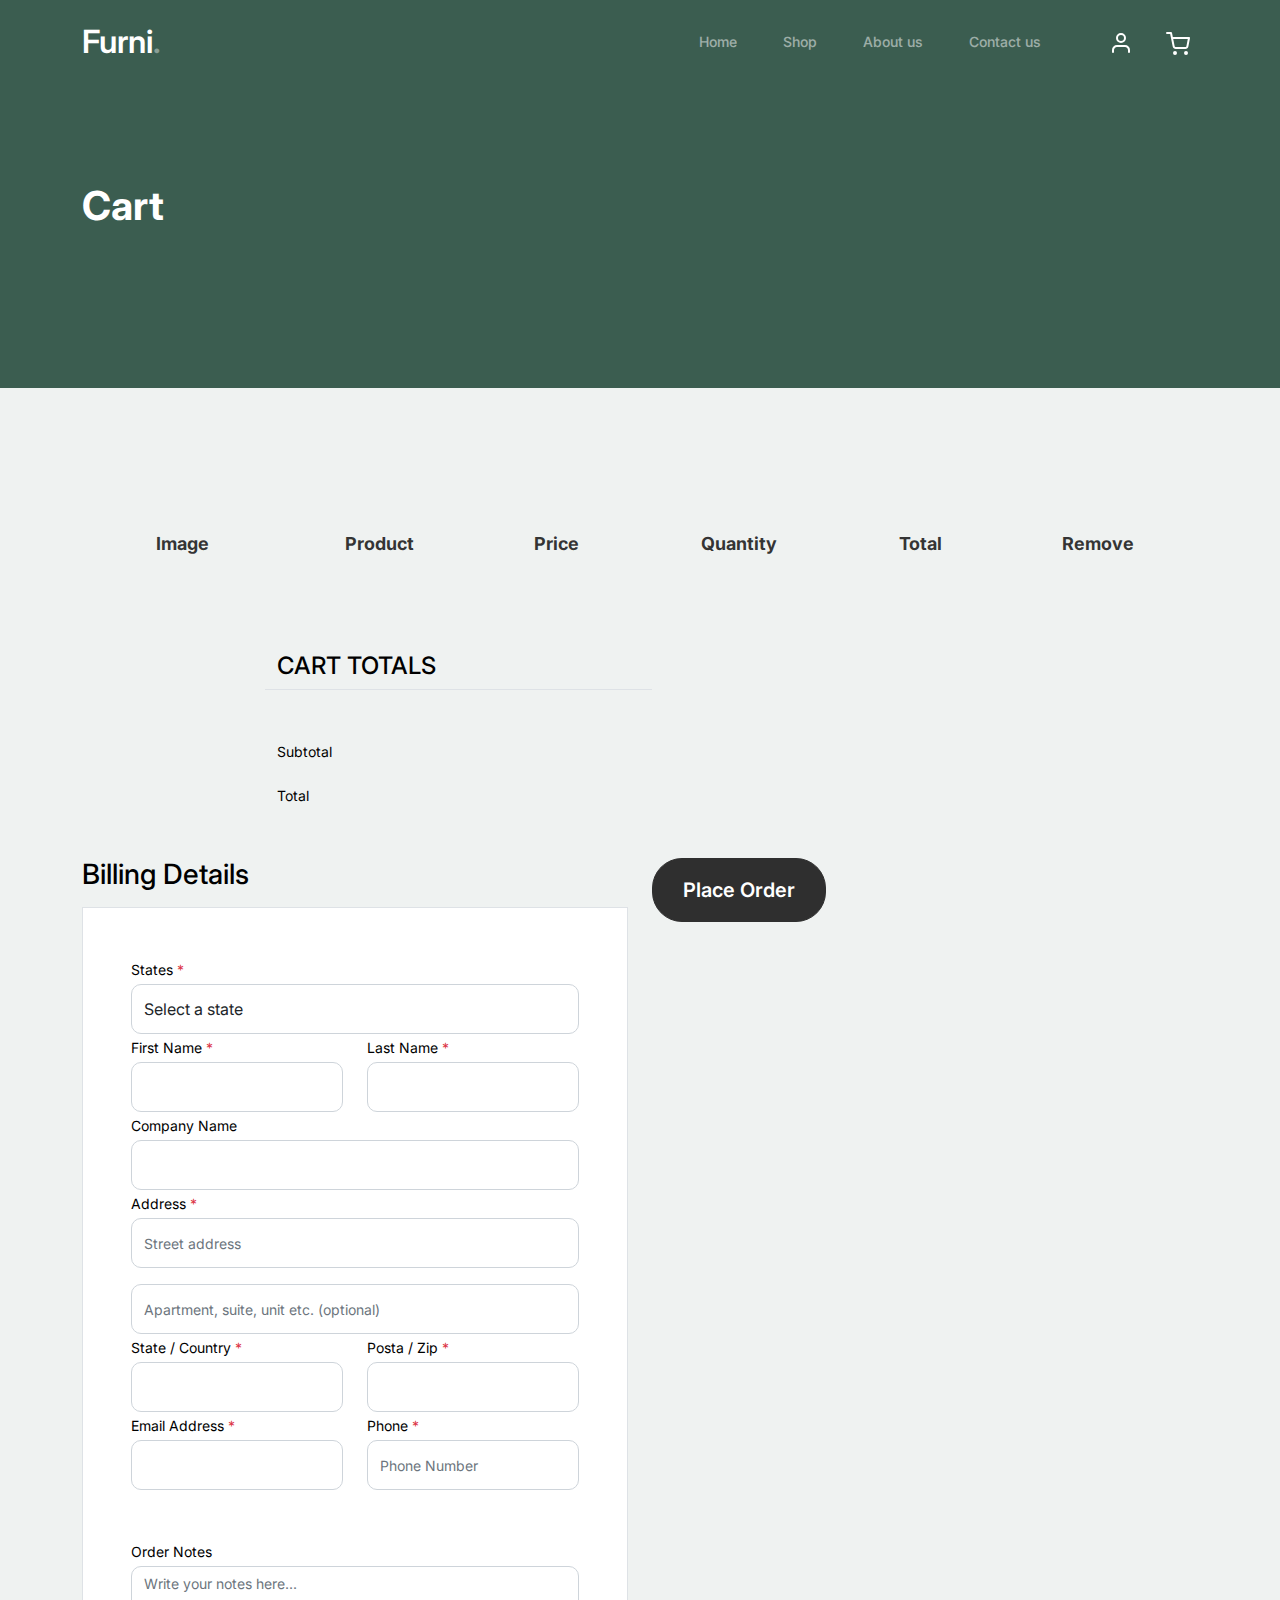
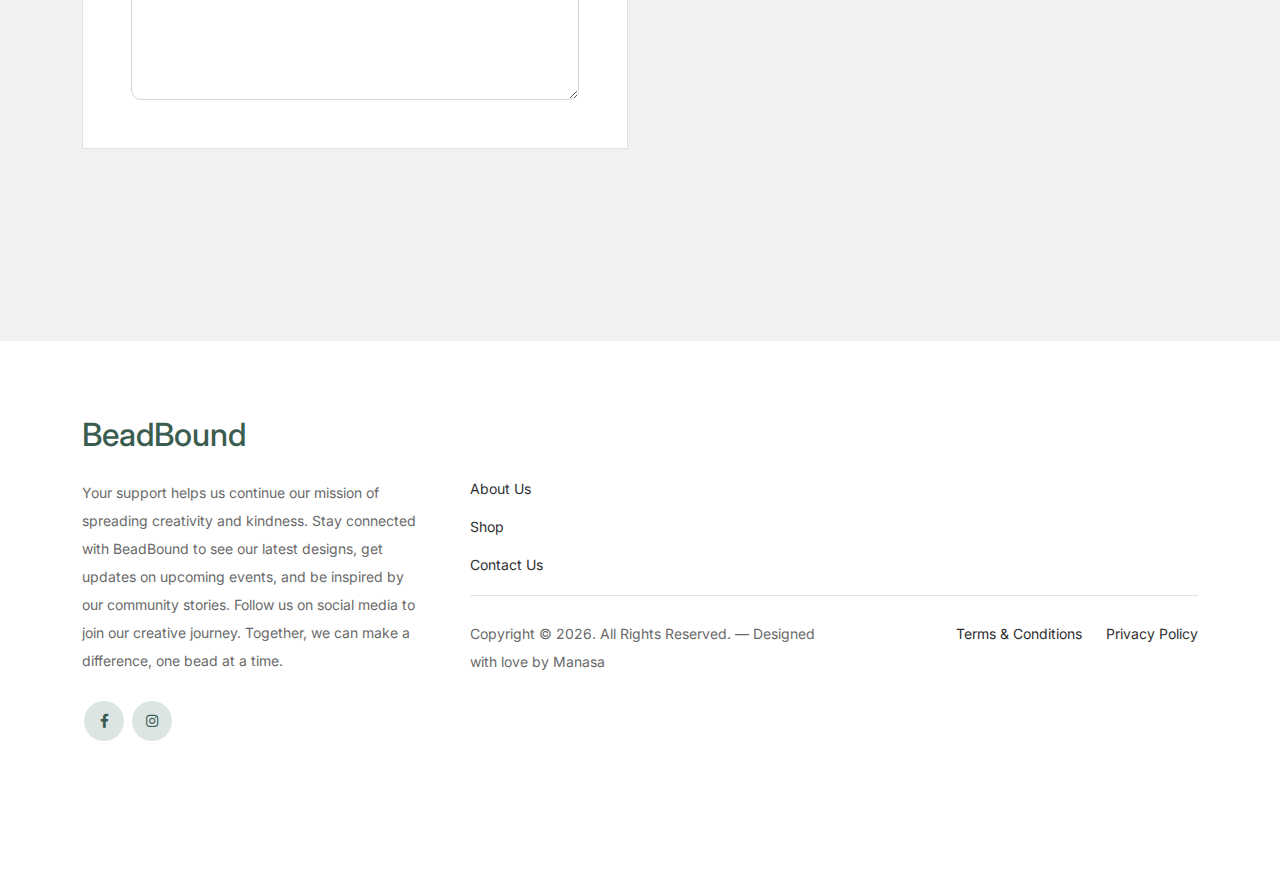
==== cart.html @ 00acb398 "Add files via upload" ====
<!-- /*
* Bootstrap 5
* Template Name: Furni
* Template Author: Untree.co
* Template URI: https://untree.co/
* License: https://creativecommons.org/licenses/by/3.0/
*/ -->
<!doctype html>
<html lang="en">

<head>
	<meta charset="utf-8">
	<meta name="viewport" content="width=device-width, initial-scale=1, shrink-to-fit=no">
	<meta name="author" content="Untree.co">
	<link rel="shortcut icon" href="favicon.png">

	<meta name="description" content="" />
	<meta name="keywords" content="bootstrap, bootstrap4" />

	<!-- Bootstrap CSS -->
	<link href="css/bootstrap.min.css" rel="stylesheet">
	<link href="https://cdnjs.cloudflare.com/ajax/libs/font-awesome/6.0.0-beta3/css/all.min.css" rel="stylesheet">
	<link href="css/tiny-slider.css" rel="stylesheet">
	<link href="css/style.css" rel="stylesheet">
	<script src="https://ajax.googleapis.com/ajax/libs/jquery/3.7.1/jquery.min.js"></script>
	<title>Furni Free Bootstrap 5 Template for Furniture and Interior Design Websites by Untree.co </title>
</head>

<body>

	<!-- Start Header/Navigation -->
	<nav class="custom-navbar navbar navbar navbar-expand-md navbar-dark bg-dark" arial-label="Furni navigation bar">

		<div class="container">
			<a class="navbar-brand" href="index.html">Furni<span>.</span></a>

			<button class="navbar-toggler" type="button" data-bs-toggle="collapse" data-bs-target="#navbarsFurni"
				aria-controls="navbarsFurni" aria-expanded="false" aria-label="Toggle navigation">
				<span class="navbar-toggler-icon"></span>
			</button>

			<div class="collapse navbar-collapse" id="navbarsFurni">
				<ul class="custom-navbar-nav navbar-nav ms-auto mb-2 mb-md-0">
					<li class="nav-item ">
						<a class="nav-link" href="index.html">Home</a>
					</li>
					<li><a class="nav-link" href="shop.html">Shop</a></li>
					<li><a class="nav-link" href="about.html">About us</a></li>
					<!--<li><a class="nav-link" href="services.html">Services</a></li>
						<li><a class="nav-link" href="blog.html">Blog</a></li>-->
					<li><a class="nav-link" href="contact.html">Contact us</a></li>
				</ul>

				<ul class="custom-navbar-cta navbar-nav mb-2 mb-md-0 ms-5">
					<li><a class="nav-link" href="#"><img src="images/user.svg"></a></li>
					<li><a class="nav-link" href="cart.html"><img src="images/cart.svg"></a></li>
				</ul>
			</div>
		</div>

	</nav>
	<!-- End Header/Navigation -->

	<!-- Start Hero Section -->
	<div class="hero">
		<div class="container">
			<div class="row justify-content-between">
				<div class="col-lg-5">
					<div class="intro-excerpt">
						<h1>Cart</h1>
					</div>
				</div>
				<div class="col-lg-7">

				</div>
			</div>
		</div>
	</div>
	<!-- End Hero Section -->

	<div class="untree_co-section before-footer-section">
		<div class="container">
			<div class="row mb-5">
				<form class="col-md-12" method="post">
					<div class="site-blocks-table">
						<table class="table">
							<thead>
								<tr>
									<th class="product-thumbnail">Image</th>
									<th class="product-name">Product</th>
									<th class="product-price">Price</th>
									<th class="product-quantity">Quantity</th>
									<th class="product-total">Total</th>
									<th class="product-remove">Remove</th>
								</tr>
							</thead>
							<tbody id="cartTable">

							</tbody>
						</table>
					</div>
				</form>
			</div>

			<!-- <div class="row">
                <div class="col-md-6">
                  <div class="row mb-5">
                    <div class="col-md-6 mb-3 mb-md-0">
                      <button class="btn btn-black btn-sm btn-block">Update Cart</button>
                    </div>-->

		</div>
		<!-- <div class="row">
                    <div class="col-md-12">
                      <label class="text-black h4" for="coupon">Coupon</label>
                      <p>Enter your coupon code if you have one.</p>
                    </div>
                    <div class="col-md-8 mb-3 mb-md-0">
                      <input type="text" class="form-control py-3" id="coupon" placeholder="Coupon Code">
                    </div>
                    <div class="col-md-4">
                      <button class="btn btn-black">Apply Coupon</button>
                    </div>
                  </div>
                </div>-->
		<div class="col-md-6 pl-5">
			<div class="row justify-content-end">
				<div class="col-md-7">
					<div class="row">
						<div class="col-md-12 text-right border-bottom mb-5">
							<h3 class="text-black h4 text-uppercase">Cart Totals</h3>
						</div>
					</div>
					<div class="row mb-3">
						<div class="col-md-6">
							<span class="text-black">Subtotal</span>
						</div>
						<div class="col-md-6 text-right">
							<strong class="text-black" id="subTotal"></strong>
						</div>
					</div>
					<div class="row mb-5">
						<div class="col-md-6">
							<span class="text-black">Total</span>
						</div>
						<div class="col-md-6 text-right">
							<strong class="text-black" id="total"></strong>
						</div>
					</div>
				</div>
			</div>
		</div>
		<div class="">
			<div class="container">
				<div class="row">
					<div class="col-md-6 mb-5 mb-md-0">
						<h2 class="h3 mb-3 text-black">Billing Details</h2>
						<div class="p-3 p-lg-5 border bg-white">
							<form  id = "addressForm">
								<div class="form-group">
								<label for="c_country" class="text-black">States <span class="text-danger">*</span></label>
								<select id="c_diff_country" class="form-control">
									<option value="1">Select a state</option>    
									<option value="2">Alabama</option>    
									<option value="3">Alaska</option>    
									<option value="4">Arizona</option>    
									<option value="5">Arkansas</option>    
									<option value="6">California</option>    
									<option value="7">Colorado</option>    
									<option value="8">Connecticut</option>    
									<option value="9">Delaware</option>
									<option value="10">Florida</option>    
									<option value="11">Georgia</option>    
									<option value="12">Hawaii</option>   
									<option value="13">Idaho</option>    
									<option value="14">Illinois</option>    
									<option value="15">Indiana</option>    
									<option value="16">Iowa</option>    
									<option value="17">Kansas</option>    
									<option value="18">Kentucky</option>    
									<option value="19">Louisiana</option>
									<option value="20">Maine</option>    
									<option value="21">Maryland</option>    
									<option value="22">Massachusetts</option>   
									<option value="23">Michigan</option>    
									<option value="24">Minnesota</option>    
									<option value="25">Mississippi</option>    
									<option value="26">Missouri</option>    
									<option value="27">Montana</option>    
									<option value="28">Nebraska</option>    
									<option value="29">Nevada</option>
									<option value="30">New Hampshire</option>    
									<option value="31">New Jersey</option>    
									<option value="32">New Mexico</option>   
									<option value="33">New York</option>    
									<option value="34">North Carolina</option>    
									<option value="35">North Dakota</option>    
									<option value="36">Ohio</option>    
									<option value="37">Oklahoma</option>    
									<option value="38">Oregon</option>    
									<option value="39">Pennsylvania</option>
									<option value="40">Rhode Island</option>    
									<option value="41">South Carolina</option>    
									<option value="42">South Dakota</option>   
									<option value="43">Tennessee</option>    
									<option value="44">Texas</option>    
									<option value="45">Utah</option>    
									<option value="46">Vermont</option>    
									<option value="47">Virginia</option>    
									<option value="48">Washington</option>    
									<option value="49">West Virginia</option>
									<option value="50">Wisconsin</option>
									<option value="51">Wyoming</option>
								</select>
							</div>
							<div class="form-group row">
								<div class="col-md-6">
									<label for="c_fname" class="text-black">First Name <span class="text-danger">*</span></label>
									<input type="text" class="form-control" id="c_fname" name="c_fname">
								</div>
								<div class="col-md-6">
									<label for="c_lname" class="text-black">Last Name <span class="text-danger">*</span></label>
									<input type="text" class="form-control" id="c_lname" name="c_lname">
								</div>
							</div>

							<div class="form-group row">
								<div class="col-md-12">
									<label for="c_companyname" class="text-black">Company Name </label>
									<input type="text" class="form-control" id="c_companyname" name="c_companyname">
								</div>
							</div>

							<div class="form-group row">
								<div class="col-md-12">
									<label for="c_address" class="text-black">Address <span class="text-danger">*</span></label>
									<input type="text" class="form-control" id="c_address" name="c_address" placeholder="Street address">
								</div>
							</div>

							<div class="form-group mt-3">
								<input type="text" class="form-control" placeholder="Apartment, suite, unit etc. (optional)">
							</div>

							<div class="form-group row">
								<div class="col-md-6">
									<label for="c_state_country" class="text-black">State / Country <span
											class="text-danger">*</span></label>
									<input type="text" class="form-control" id="c_state_country" name="c_state_country">
								</div>
								<div class="col-md-6">
									<label for="c_postal_zip" class="text-black">Posta / Zip <span class="text-danger">*</span></label>
									<input type="text" class="form-control" id="c_postal_zip" name="c_postal_zip">
								</div>
							</div>

							<div class="form-group row mb-5">
								<div class="col-md-6">
									<label for="c_email_address" class="text-black">Email Address <span
											class="text-danger">*</span></label>
									<input type="text" class="form-control" id="c_email_address" name="c_email_address">
								</div>
								<div class="col-md-6">
									<label for="c_phone" class="text-black">Phone <span class="text-danger">*</span></label>
									<input type="text" class="form-control" id="c_phone" name="c_phone" placeholder="Phone Number">
								</div>
							</div>
							<div class="form-group">
								<label for="c_order_notes" class="text-black">Order Notes</label>
								<textarea name="c_order_notes" id="c_order_notes" cols="30" rows="5" class="form-control"
									placeholder="Write your notes here..."></textarea>
							</div>

						</div>
					</div>
					<div class="col-md-6">
						<!-- Order Summary
						<div class="row mb-5">
							<div class="col-md-12">
								<h2 class="h3 mb-3 text-black">Coupon Code</h2>
								<div class="p-3 p-lg-5 border bg-white">

									<label for="c_code" class="text-black mb-3">Enter your coupon code if you have one</label>
									<div class="input-group w-75 couponcode-wrap">
										<input type="text" class="form-control me-2" id="c_code" placeholder="Coupon Code"
											aria-label="Coupon Code" aria-describedby="button-addon2">
										<div class="input-group-append">
											<button class="btn btn-black btn-sm" type="button" id="button-addon2">Apply</button>
										</div>
									</div>

								</div>
							</div>
						</div>

						<div class="row mb-5">
							<div class="col-md-12">
								<h2 class="h3 mb-3 text-black">Your Order</h2>
								<div class="p-3 p-lg-5 border bg-white">
									<table class="table site-block-order-table mb-5">
										<thead>
											<th>Product</th>
											<th>Total</th>
										</thead>
										<tbody>
											<tr>
												<td>Top Up T-Shirt <strong class="mx-2">x</strong> 1</td>
												<td>$250.00</td>
											</tr>
											<tr>
												<td>Polo Shirt <strong class="mx-2">x</strong> 1</td>
												<td>$100.00</td>
											</tr>
											<tr>
												<td class="text-black font-weight-bold"><strong>Cart Subtotal</strong></td>
												<td class="text-black">$350.00</td>
											</tr>
											<tr>
												<td class="text-black font-weight-bold"><strong>Order Total</strong></td>
												<td class="text-black font-weight-bold"><strong>$350.00</strong></td>
											</tr>
										</tbody>
									</table>

									<div class="border p-3 mb-3">
										<h3 class="h6 mb-0"><a class="d-block" data-bs-toggle="collapse" href="#collapsebank" role="button"
												aria-expanded="false" aria-controls="collapsebank">Direct Bank Transfer</a></h3>

										<div class="collapse" id="collapsebank">
											<div class="py-2">
												<p class="mb-0">Make your payment directly into our bank account. Please use your Order ID as
													the payment reference. Your order won’t be shipped until the funds have cleared in our
													account.</p>
											</div>
										</div>
									</div>

									<div class="border p-3 mb-3">
										<h3 class="h6 mb-0"><a class="d-block" data-bs-toggle="collapse" href="#collapsecheque"
												role="button" aria-expanded="false" aria-controls="collapsecheque">Cheque Payment</a></h3>

										<div class="collapse" id="collapsecheque">
											<div class="py-2">
												<p class="mb-0">Make your payment directly into our bank account. Please use your Order ID as
													the payment reference. Your order won’t be shipped until the funds have cleared in our
													account.</p>
											</div>
										</div>
									</div>

									<div class="border p-3 mb-5">
										<h3 class="h6 mb-0"><a class="d-block" data-bs-toggle="collapse" href="#collapsepaypal"
												role="button" aria-expanded="false" aria-controls="collapsepaypal">Paypal</a></h3>

										<div class="collapse" id="collapsepaypal">
											<div class="py-2">
												<p class="mb-0">Make your payment directly into our bank account. Please use your Order ID as
													the payment reference. Your order won’t be shipped until the funds have cleared in our
													account.</p>
											</div>
										</div>
									</div>-->

									<div class="form-group">
										<button class="btn btn-black btn-lg py-3 btn-block" onclick="sendMail()">Place
											Order</button>
									</div>

								</div>
							</div>
						</div>
					</div>
				</div>
				</form>
			</div>
		</div>
	</div>








	</div>
	</div>


	<!-- Start Footer Section -->
	<footer class="footer-section">
		<div class="container relative">

			<!--<div class="sofa-img">
					<img src="images/sofa.png" alt="Image" class="img-fluid">
				</div>

				<div class="row">
					<div class="col-lg-8">
						<div class="subscription-form">
							<h3 class="d-flex align-items-center"><span class="me-1"><img src="images/envelope-outline.svg" alt="Image" class="img-fluid"></span><span>Subscribe to Newsletter</span></h3>

							<form action="#" class="row g-3">
								<div class="col-auto">
									<input type="text" class="form-control" placeholder="Enter your name">
								</div>
								<div class="col-auto">
									<input type="email" class="form-control" placeholder="Enter your email">
								</div>
								<div class="col-auto">
									<button class="btn btn-primary">
										<span class="fa fa-paper-plane"></span>
									</button>
								</div>
							</form>

						</div>
					</div>
				</div>-->

			<div class="row g-5 mb-5">
				<div class="col-lg-4">
					<div class="mb-4 footer-logo-wrap"><a href="#" class="footer-logo">BeadBound</a></div>
					<p class="mb-4">Your support helps us continue our mission of spreading creativity and kindness. Stay
						connected with BeadBound to see our latest designs, get updates on upcoming events, and be inspired by our
						community stories. Follow us on social media to join our creative journey. Together, we can make a
						difference, one bead at a time.</p>

					<ul class="list-unstyled custom-social">
						<li><a href="https://www.facebook.com/people/BeadBound/61560854501749/"><span
									class="fa fa-brands fa-facebook-f"></span></a></li>

						<li><a
								href="https://www.instagram.com/beadboundbracelets?utm_source=ig_web_button_share_sheet&igsh=ZDNlZDc0MzIxNw=="><span
									class="fa fa-brands fa-instagram"></span></a></li>

					</ul>
				</div>

				<div class="col-lg-8">
					<div class="row links-wrap">
						<div class="col-6 col-sm-6 col-md-3">
							<ul class="list-unstyled">
								<li><a href="#">About Us</a></li>
								<li><a href="#">Shop</a></li>
								<li><a href="#">Contact Us</a></li>
							</ul>
						</div>

						<!--<div class="col-6 col-sm-6 col-md-3">
								<ul class="list-unstyled">
									<li><a href="#">Support</a></li>
									<li><a href="#">Knowledge base</a></li>
									<li><a href="#">Live chat</a></li>
								</ul>
							</div>

							<div class="col-6 col-sm-6 col-md-3">
								<ul class="list-unstyled">
									<li><a href="#">Jobs</a></li>
									<li><a href="#">Our team</a></li>
									<li><a href="#">Leadership</a></li>
									<li><a href="#">Privacy Policy</a></li>
								</ul>
							</div>

							<div class="col-6 col-sm-6 col-md-3">
								<ul class="list-unstyled">
									<li><a href="#">Nordic Chair</a></li>
									<li><a href="#">Kruzo Aero</a></li>
									<li><a href="#">Ergonomic Chair</a></li>
								</ul>
							</div>
						</div>
					</div>-->

					</div>

					<div class="border-top copyright">
						<div class="row pt-4">
							<div class="col-lg-6">
								<p class="mb-2 text-center text-lg-start">Copyright &copy;
									<script>document.write(new Date().getFullYear());</script>. All Rights Reserved. &mdash; Designed with
									love by <a>Manasa</a>
								</p>
							</div>

							<div class="col-lg-6 text-center text-lg-end">
								<ul class="list-unstyled d-inline-flex ms-auto">
									<li class="me-4"><a href="#">Terms &amp; Conditions</a></li>
									<li><a href="#">Privacy Policy</a></li>
								</ul>
							</div>

						</div>
					</div>

				</div>
	</footer>
	<!-- End Footer Section -->


	<script src="js/bootstrap.bundle.min.js"></script>
	<script src="js/tiny-slider.js"></script>
	<script src="js/custom.js"></script>
	<script src="js/jquery.js"></script>
	<script>
		window.onload = function () {
			loadCart();
		};
	</script>
</body>

</html>
---- css/tiny-slider.css ----
.tns-outer{padding:0 !important}.tns-outer [hidden]{display:none !important}.tns-outer [aria-controls],.tns-outer [data-action]{cursor:pointer}.tns-slider{-webkit-transition:all 0s;-moz-transition:all 0s;transition:all 0s}.tns-slider>.tns-item{-webkit-box-sizing:border-box;-moz-box-sizing:border-box;box-sizing:border-box}.tns-horizontal.tns-subpixel{white-space:nowrap}.tns-horizontal.tns-subpixel>.tns-item{display:inline-block;vertical-align:top;white-space:normal}.tns-horizontal.tns-no-subpixel:after{content:'';display:table;clear:both}.tns-horizontal.tns-no-subpixel>.tns-item{float:left}.tns-horizontal.tns-carousel.tns-no-subpixel>.tns-item{margin-right:-100%}.tns-no-calc{position:relative;left:0}.tns-gallery{position:relative;left:0;min-height:1px}.tns-gallery>.tns-item{position:absolute;left:-100%;-webkit-transition:transform 0s, opacity 0s;-moz-transition:transform 0s, opacity 0s;transition:transform 0s, opacity 0s}.tns-gallery>.tns-slide-active{position:relative;left:auto !important}.tns-gallery>.tns-moving{-webkit-transition:all 0.25s;-moz-transition:all 0.25s;transition:all 0.25s}.tns-autowidth{display:inline-block}.tns-lazy-img{-webkit-transition:opacity 0.6s;-moz-transition:opacity 0.6s;transition:opacity 0.6s;opacity:0.6}.tns-lazy-img.tns-complete{opacity:1}.tns-ah{-webkit-transition:height 0s;-moz-transition:height 0s;transition:height 0s}.tns-ovh{overflow:hidden}.tns-visually-hidden{position:absolute;left:-10000em}.tns-transparent{opacity:0;visibility:hidden}.tns-fadeIn{opacity:1;filter:alpha(opacity=100);z-index:0}.tns-normal,.tns-fadeOut{opacity:0;filter:alpha(opacity=0);z-index:-1}.tns-vpfix{white-space:nowrap}.tns-vpfix>div,.tns-vpfix>li{display:inline-block}.tns-t-subp2{margin:0 auto;width:310px;position:relative;height:10px;overflow:hidden}.tns-t-ct{width:2333.3333333%;width:-webkit-calc(100% * 70 / 3);width:-moz-calc(100% * 70 / 3);width:calc(100% * 70 / 3);position:absolute;right:0}.tns-t-ct:after{content:'';display:table;clear:both}.tns-t-ct>div{width:1.4285714%;width:-webkit-calc(100% / 70);width:-moz-calc(100% / 70);width:calc(100% / 70);height:10px;float:left}

/*# sourceMappingURL=sourcemaps/tiny-slider.css.map */
---- css/style.css ----
/*
* Template Name: UntreeStore
* Template Author: Untree.co
* Author URI: https://untree.co/
* License: https://creativecommons.org/licenses/by/3.0/
*/
@import url("https://fonts.googleapis.com/css2?family=Inter:wght@400;500;600;700;800&display=swap");
body {
  overflow-x: hidden;
  position: relative; }

body {
  font-family: "Inter", sans-serif;
  font-weight: 400;
  line-height: 28px;
  color: #6a6a6a;
  font-size: 14px;
  background-color: #eff2f1; }

a {
  text-decoration: none;
  -webkit-transition: .3s all ease;
  -o-transition: .3s all ease;
  transition: .3s all ease;
  color: #2f2f2f;
  text-decoration: underline; }
  a:hover {
    color: #2f2f2f;
    text-decoration: none; }
  a.more {
    font-weight: 600; }

.custom-navbar {
  background: #3b5d50 !important;
  padding-top: 20px;
  padding-bottom: 20px; }
  .custom-navbar .navbar-brand {
    font-size: 32px;
    font-weight: 600; }
    .custom-navbar .navbar-brand > span {
      opacity: .4; }
  .custom-navbar .navbar-toggler {
    border-color: transparent; }
    .custom-navbar .navbar-toggler:active, .custom-navbar .navbar-toggler:focus {
      -webkit-box-shadow: none;
      box-shadow: none;
      outline: none; }
  @media (min-width: 992px) {
    .custom-navbar .custom-navbar-nav li {
      margin-left: 15px;
      margin-right: 15px; } }
  .custom-navbar .custom-navbar-nav li a {
    font-weight: 500;
    color: #ffffff !important;
    opacity: .5;
    -webkit-transition: .3s all ease;
    -o-transition: .3s all ease;
    transition: .3s all ease;
    position: relative; }
    @media (min-width: 768px) {
      .custom-navbar .custom-navbar-nav li a:before {
        content: "";
        position: absolute;
        bottom: 0;
        left: 8px;
        right: 8px;
        background: #f9bf29;
        height: 5px;
        opacity: 1;
        visibility: visible;
        width: 0;
        -webkit-transition: .15s all ease-out;
        -o-transition: .15s all ease-out;
        transition: .15s all ease-out; } }
    .custom-navbar .custom-navbar-nav li a:hover {
      opacity: 1; }
      .custom-navbar .custom-navbar-nav li a:hover:before {
        width: calc(100% - 16px); }
  .custom-navbar .custom-navbar-nav li.active a {
    opacity: 1; }
    .custom-navbar .custom-navbar-nav li.active a:before {
      width: calc(100% - 16px); }
  .custom-navbar .custom-navbar-cta {
    margin-left: 0 !important;
    -webkit-box-orient: horizontal;
    -webkit-box-direction: normal;
    -ms-flex-direction: row;
    flex-direction: row; }
    @media (min-width: 768px) {
      .custom-navbar .custom-navbar-cta {
        margin-left: 40px !important; } }
    .custom-navbar .custom-navbar-cta li {
      margin-left: 0px;
      margin-right: 0px; }
      .custom-navbar .custom-navbar-cta li:first-child {
        margin-right: 20px; }

.hero {
  background: #3b5d50;
  padding: calc(4rem - 30px) 0 0rem 0; }
  @media (min-width: 768px) {
    .hero {
      padding: calc(4rem - 30px) 0 4rem 0; } }
  @media (min-width: 992px) {
    .hero {
      padding: calc(8rem - 30px) 0 8rem 0; } }
  .hero .intro-excerpt {
    position: relative;
    z-index: 4; }
    @media (min-width: 992px) {
      .hero .intro-excerpt {
        max-width: 450px; } }
  .hero h1 {
    font-weight: 700;
    color: #ffffff;
    margin-bottom: 30px; }
    @media (min-width: 1400px) {
      .hero h1 {
        font-size: 54px; } }
  .hero p {
    color: rgba(255, 255, 255, 0.5);
    margin-botom: 30px; }
  .hero .hero-img-wrap {
    position: relative; }
    .hero .hero-img-wrap img {
      position: relative;
      top: 0px;
      right: 0px;
      z-index: 2;
      max-width: 780px;
      left: -20px; }
      @media (min-width: 768px) {
        .hero .hero-img-wrap img {
          right: 0px;
          left: -100px; } }
      @media (min-width: 992px) {
        .hero .hero-img-wrap img {
          left: 0px;
          top: -80px;
          position: absolute;
          right: -50px; } }
      @media (min-width: 1200px) {
        .hero .hero-img-wrap img {
          left: 0px;
          top: -80px;
          right: -100px; } }
    .hero .hero-img-wrap:after {
      content: "";
      position: absolute;
      width: 255px;
      height: 217px;
      background-image: url("../images/dots-light.svg");
      background-size: contain;
      background-repeat: no-repeat;
      right: -100px;
      top: -0px; }
      @media (min-width: 1200px) {
        .hero .hero-img-wrap:after {
          top: -40px; } }

.btn {
  font-weight: 600;
  padding: 12px 30px;
  border-radius: 30px;
  color: #ffffff;
  background: #2f2f2f;
  border-color: #2f2f2f; }
  .btn:hover {
    color: #ffffff;
    background: #222222;
    border-color: #222222; }
  .btn:active, .btn:focus {
    outline: none !important;
    -webkit-box-shadow: none;
    box-shadow: none; }
  .btn.btn-primary {
    background: #3b5d50;
    border-color: #3b5d50; }
    .btn.btn-primary:hover {
      background: #314d43;
      border-color: #314d43; }
  .btn.btn-secondary {
    color: #2f2f2f;
    background: #f9bf29;
    border-color: #f9bf29; }
    .btn.btn-secondary:hover {
      background: #f8b810;
      border-color: #f8b810; }
  .btn.btn-white-outline {
    background: transparent;
    border-width: 2px;
    border-color: rgba(255, 255, 255, 0.3); }
    .btn.btn-white-outline:hover {
      border-color: white;
      color: #ffffff; }

.section-title {
  color: #2f2f2f; }

.product-section {
  padding: 7rem 0; }
  .product-section .product-item {
    text-align: center;
    text-decoration: none;
    display: block;
    position: relative;
    padding-bottom: 50px;
    cursor: pointer; }
    .product-section .product-item .product-thumbnail {
      margin-bottom: 30px;
      position: relative;
      top: 0;
      -webkit-transition: .3s all ease;
      -o-transition: .3s all ease;
      transition: .3s all ease; }
    .product-section .product-item h3 {
      font-weight: 600;
      font-size: 16px; }
    .product-section .product-item strong {
      font-weight: 800 !important;
      font-size: 18px !important; }
    .product-section .product-item h3, .product-section .product-item strong {
      color: #2f2f2f;
      text-decoration: none; }
    .product-section .product-item .icon-cross {
      position: absolute;
      width: 35px;
      height: 35px;
      display: inline-block;
      background: #2f2f2f;
      bottom: 15px;
      left: 10%;
      -webkit-transform: translateX(-50%);
      -ms-transform: translateX(-50%);
      transform: translateX(-50%);
      margin-bottom: -17.5px;
      border-radius: 50%;
      opacity: 0;
      visibility: hidden;
      -webkit-transition: .3s all ease;
      -o-transition: .3s all ease;
      transition: .3s all ease; }
      .product-section .product-item .icon-cross img {
        position: absolute;
        left: 50%;
        top: 50%;
        -webkit-transform: translate(-50%, -50%);
        -ms-transform: translate(-50%, -50%);
        transform: translate(-50%, -50%); }
    .product-section .product-item:before {
      bottom: 0;
      left: 0;
      right: 0;
      position: absolute;
      content: "";
      background: #dce5e4;
      height: 0%;
      z-index: -1;
      border-radius: 10px;
      -webkit-transition: .3s all ease;
      -o-transition: .3s all ease;
      transition: .3s all ease; }
    .product-section .product-item:hover .product-thumbnail {
      top: -25px; }
    .product-section .product-item:hover .icon-cross {
      bottom: 0;
      opacity: 1;
      visibility: visible; }
    .product-section .product-item:hover:before {
      height: 70%; }

.why-choose-section {
  padding: 7rem 0; }
  .why-choose-section .img-wrap {
    position: relative; }
    .why-choose-section .img-wrap:before {
      position: absolute;
      content: "";
      width: 255px;
      height: 217px;
      background-image: url("../images/dots-yellow.svg");
      background-repeat: no-repeat;
      background-size: contain;
      -webkit-transform: translate(-40%, -40%);
      -ms-transform: translate(-40%, -40%);
      transform: translate(-40%, -40%);
      z-index: -1; }
    .why-choose-section .img-wrap img {
      border-radius: 20px; }

.feature {
  margin-bottom: 30px; }
  .feature .icon {
    display: inline-block;
    position: relative;
    margin-bottom: 20px; }
    .feature .icon:before {
      content: "";
      width: 33px;
      height: 33px;
      position: absolute;
      background: rgba(59, 93, 80, 0.2);
      border-radius: 50%;
      right: -8px;
      bottom: 0; }
  .feature h3 {
    font-size: 14px;
    color: #2f2f2f; }
  .feature p {
    font-size: 14px;
    line-height: 22px;
    color: #6a6a6a; }

.we-help-section {
  padding: 7rem 0; }
  .we-help-section .imgs-grid {
    display: -ms-grid;
    display: grid;
    -ms-grid-columns: (1fr)[27];
    grid-template-columns: repeat(27, 1fr);
    position: relative; }
    .we-help-section .imgs-grid:before {
      position: absolute;
      content: "";
      width: 255px;
      height: 217px;
      background-image: url("../images/dots-green.svg");
      background-size: contain;
      background-repeat: no-repeat;
      -webkit-transform: translate(-40%, -40%);
      -ms-transform: translate(-40%, -40%);
      transform: translate(-40%, -40%);
      z-index: -1; }
    .we-help-section .imgs-grid .grid {
      position: relative; }
      .we-help-section .imgs-grid .grid img {
        border-radius: 20px;
        max-width: 100%; }
      .we-help-section .imgs-grid .grid.grid-1 {
        -ms-grid-column: 1;
        -ms-grid-column-span: 18;
        grid-column: 1 / span 18;
        -ms-grid-row: 1;
        -ms-grid-row-span: 27;
        grid-row: 1 / span 27; }
      .we-help-section .imgs-grid .grid.grid-2 {
        -ms-grid-column: 19;
        -ms-grid-column-span: 27;
        grid-column: 19 / span 27;
        -ms-grid-row: 1;
        -ms-grid-row-span: 5;
        grid-row: 1 / span 5;
        padding-left: 20px; }
      .we-help-section .imgs-grid .grid.grid-3 {
        -ms-grid-column: 14;
        -ms-grid-column-span: 16;
        grid-column: 14 / span 16;
        -ms-grid-row: 6;
        -ms-grid-row-span: 27;
        grid-row: 6 / span 27;
        padding-top: 20px; }

.custom-list {
  width: 100%; }
  .custom-list li {
    display: inline-block;
    width: calc(50% - 20px);
    margin-bottom: 12px;
    line-height: 1.5;
    position: relative;
    padding-left: 20px; }
    .custom-list li:before {
      content: "";
      width: 8px;
      height: 8px;
      border-radius: 50%;
      border: 2px solid #3b5d50;
      position: absolute;
      left: 0;
      top: 8px; }

.popular-product {
  padding: 0 0 7rem 0; }
  .popular-product .product-item-sm h3 {
    font-size: 14px;
    font-weight: 700;
    color: #2f2f2f; }
  .popular-product .product-item-sm a {
    text-decoration: none;
    color: #2f2f2f;
    -webkit-transition: .3s all ease;
    -o-transition: .3s all ease;
    transition: .3s all ease; }
    .popular-product .product-item-sm a:hover {
      color: rgba(47, 47, 47, 0.5); }
  .popular-product .product-item-sm p {
    line-height: 1.4;
    margin-bottom: 10px;
    font-size: 14px; }
  .popular-product .product-item-sm .thumbnail {
    margin-right: 10px;
    -webkit-box-flex: 0;
    -ms-flex: 0 0 120px;
    flex: 0 0 120px;
    position: relative; }
    .popular-product .product-item-sm .thumbnail:before {
      content: "";
      position: absolute;
      border-radius: 20px;
      background: #dce5e4;
      width: 98px;
      height: 98px;
      top: 50%;
      left: 50%;
      -webkit-transform: translate(-50%, -50%);
      -ms-transform: translate(-50%, -50%);
      transform: translate(-50%, -50%);
      z-index: -1; }

.testimonial-section {
  padding: 3rem 0 7rem 0; }

.testimonial-slider-wrap {
  position: relative; }
  .testimonial-slider-wrap .tns-inner {
    padding-top: 30px; }
  .testimonial-slider-wrap .item .testimonial-block blockquote {
    font-size: 16px; }
    @media (min-width: 768px) {
      .testimonial-slider-wrap .item .testimonial-block blockquote {
        line-height: 32px;
        font-size: 18px; } }
  .testimonial-slider-wrap .item .testimonial-block .author-info .author-pic {
    margin-bottom: 20px; }
    .testimonial-slider-wrap .item .testimonial-block .author-info .author-pic img {
      max-width: 80px;
      border-radius: 50%; }
  .testimonial-slider-wrap .item .testimonial-block .author-info h3 {
    font-size: 14px;
    font-weight: 700;
    color: #2f2f2f;
    margin-bottom: 0; }
  .testimonial-slider-wrap #testimonial-nav {
    position: absolute;
    top: 50%;
    z-index: 99;
    width: 100%;
    display: none; }
    @media (min-width: 768px) {
      .testimonial-slider-wrap #testimonial-nav {
        display: block; } }
    .testimonial-slider-wrap #testimonial-nav > span {
      cursor: pointer;
      position: absolute;
      width: 58px;
      height: 58px;
      line-height: 58px;
      border-radius: 50%;
      background: rgba(59, 93, 80, 0.1);
      color: #2f2f2f;
      -webkit-transition: .3s all ease;
      -o-transition: .3s all ease;
      transition: .3s all ease; }
      .testimonial-slider-wrap #testimonial-nav > span:hover {
        background: #3b5d50;
        color: #ffffff; }
    .testimonial-slider-wrap #testimonial-nav .prev {
      left: -10px; }
    .testimonial-slider-wrap #testimonial-nav .next {
      right: 0; }
  .testimonial-slider-wrap .tns-nav {
    position: absolute;
    bottom: -50px;
    left: 50%;
    -webkit-transform: translateX(-50%);
    -ms-transform: translateX(-50%);
    transform: translateX(-50%); }
    .testimonial-slider-wrap .tns-nav button {
      background: none;
      border: none;
      display: inline-block;
      position: relative;
      width: 0 !important;
      height: 7px !important;
      margin: 2px; }
      .testimonial-slider-wrap .tns-nav button:active, .testimonial-slider-wrap .tns-nav button:focus, .testimonial-slider-wrap .tns-nav button:hover {
        outline: none;
        -webkit-box-shadow: none;
        box-shadow: none;
        background: none; }
      .testimonial-slider-wrap .tns-nav button:before {
        display: block;
        width: 7px;
        height: 7px;
        left: 0;
        top: 0;
        position: absolute;
        content: "";
        border-radius: 50%;
        -webkit-transition: .3s all ease;
        -o-transition: .3s all ease;
        transition: .3s all ease;
        background-color: #d6d6d6; }
      .testimonial-slider-wrap .tns-nav button:hover:before, .testimonial-slider-wrap .tns-nav button.tns-nav-active:before {
        background-color: #3b5d50; }

.before-footer-section {
  padding: 7rem 0 12rem 0 !important; }

.blog-section {
  padding: 7rem 0 12rem 0; }
  .blog-section .post-entry a {
    text-decoration: none; }
  .blog-section .post-entry .post-thumbnail {
    display: block;
    margin-bottom: 20px; }
    .blog-section .post-entry .post-thumbnail img {
      border-radius: 20px;
      -webkit-transition: .3s all ease;
      -o-transition: .3s all ease;
      transition: .3s all ease; }
  .blog-section .post-entry .post-content-entry {
    padding-left: 15px;
    padding-right: 15px; }
    .blog-section .post-entry .post-content-entry h3 {
      font-size: 16px;
      margin-bottom: 0;
      font-weight: 600;
      margin-bottom: 7px; }
    .blog-section .post-entry .post-content-entry .meta {
      font-size: 14px; }
      .blog-section .post-entry .post-content-entry .meta a {
        font-weight: 600; }
  .blog-section .post-entry:hover .post-thumbnail img, .blog-section .post-entry:focus .post-thumbnail img {
    opacity: .7; }

.footer-section {
  padding: 80px 0;
  background: #ffffff; }
  .footer-section .relative {
    position: relative; }
  .footer-section a {
    text-decoration: none;
    color: #2f2f2f;
    -webkit-transition: .3s all ease;
    -o-transition: .3s all ease;
    transition: .3s all ease; }
    .footer-section a:hover {
      color: rgba(47, 47, 47, 0.5); }
  .footer-section .subscription-form {
    margin-bottom: 40px;
    position: relative;
    z-index: 2;
    margin-top: 100px; }
    @media (min-width: 992px) {
      .footer-section .subscription-form {
        margin-top: 0px;
        margin-bottom: 80px; } }
    .footer-section .subscription-form h3 {
      font-size: 18px;
      font-weight: 500;
      color: #3b5d50; }
    .footer-section .subscription-form .form-control {
      height: 50px;
      border-radius: 10px;
      font-family: "Inter", sans-serif; }
      .footer-section .subscription-form .form-control:active, .footer-section .subscription-form .form-control:focus {
        outline: none;
        -webkit-box-shadow: none;
        box-shadow: none;
        border-color: #3b5d50;
        -webkit-box-shadow: 0 1px 4px 0 rgba(0, 0, 0, 0.2);
        box-shadow: 0 1px 4px 0 rgba(0, 0, 0, 0.2); }
      .footer-section .subscription-form .form-control::-webkit-input-placeholder {
        font-size: 14px; }
      .footer-section .subscription-form .form-control::-moz-placeholder {
        font-size: 14px; }
      .footer-section .subscription-form .form-control:-ms-input-placeholder {
        font-size: 14px; }
      .footer-section .subscription-form .form-control:-moz-placeholder {
        font-size: 14px; }
    .footer-section .subscription-form .btn {
      border-radius: 10px !important; }
  .footer-section .sofa-img {
    position: absolute;
    top: -200px;
    z-index: 1;
    right: 0; }
    .footer-section .sofa-img img {
      max-width: 380px; }
  .footer-section .links-wrap {
    margin-top: 0px; }
    @media (min-width: 992px) {
      .footer-section .links-wrap {
        margin-top: 54px; } }
    .footer-section .links-wrap ul li {
      margin-bottom: 10px; }
  .footer-section .footer-logo-wrap .footer-logo {
    font-size: 32px;
    font-weight: 500;
    text-decoration: none;
    color: #3b5d50; }
  .footer-section .custom-social li {
    margin: 2px;
    display: inline-block; }
    .footer-section .custom-social li a {
      width: 40px;
      height: 40px;
      text-align: center;
      line-height: 40px;
      display: inline-block;
      background: #dce5e4;
      color: #3b5d50;
      border-radius: 50%; }
      .footer-section .custom-social li a:hover {
        background: #3b5d50;
        color: #ffffff; }
  .footer-section .border-top {
    border-color: #dce5e4; }
    .footer-section .border-top.copyright {
      font-size: 14px !important; }

.untree_co-section {
  padding: 7rem 0; }

.form-control {
  height: 50px;
  border-radius: 10px;
  font-family: "Inter", sans-serif; }
  .form-control:active, .form-control:focus {
    outline: none;
    -webkit-box-shadow: none;
    box-shadow: none;
    border-color: #3b5d50;
    -webkit-box-shadow: 0 1px 4px 0 rgba(0, 0, 0, 0.2);
    box-shadow: 0 1px 4px 0 rgba(0, 0, 0, 0.2); }
  .form-control::-webkit-input-placeholder {
    font-size: 14px; }
  .form-control::-moz-placeholder {
    font-size: 14px; }
  .form-control:-ms-input-placeholder {
    font-size: 14px; }
  .form-control:-moz-placeholder {
    font-size: 14px; }

.service {
  line-height: 1.5; }
  .service .service-icon {
    border-radius: 10px;
    -webkit-box-flex: 0;
    -ms-flex: 0 0 50px;
    flex: 0 0 50px;
    height: 50px;
    line-height: 50px;
    text-align: center;
    background: #3b5d50;
    margin-right: 20px;
    color: #ffffff; }

textarea {
  height: auto !important; }

.site-blocks-table {
  overflow: auto; }
  .site-blocks-table .product-thumbnail {
    width: 200px; }
  .site-blocks-table .btn {
    padding: 2px 10px; }
  .site-blocks-table thead th {
    padding: 30px;
    text-align: center;
    border-width: 0px !important;
    vertical-align: middle;
    color: rgba(0, 0, 0, 0.8);
    font-size: 18px; }
  .site-blocks-table td {
    padding: 20px;
    text-align: center;
    vertical-align: middle;
    color: rgba(0, 0, 0, 0.8); }
  .site-blocks-table tbody tr:first-child td {
    border-top: 1px solid #3b5d50 !important; }
  .site-blocks-table .btn {
    background: none !important;
    color: #000000;
    border: none;
    height: auto !important; }

.site-block-order-table th {
  border-top: none !important;
  border-bottom-width: 1px !important; }

.site-block-order-table td, .site-block-order-table th {
  color: #000000; }

.couponcode-wrap input {
  border-radius: 10px !important; }

.text-primary {
  color: #3b5d50 !important; }

.thankyou-icon {
  position: relative;
  color: #3b5d50; }
  .thankyou-icon:before {
    position: absolute;
    content: "";
    width: 50px;
    height: 50px;
    border-radius: 50%;
    background: rgba(59, 93, 80, 0.2); }

.cart{
  position: fixed;
  margin-top: 30px;
  margin-right: 0px;
  right:0;
}
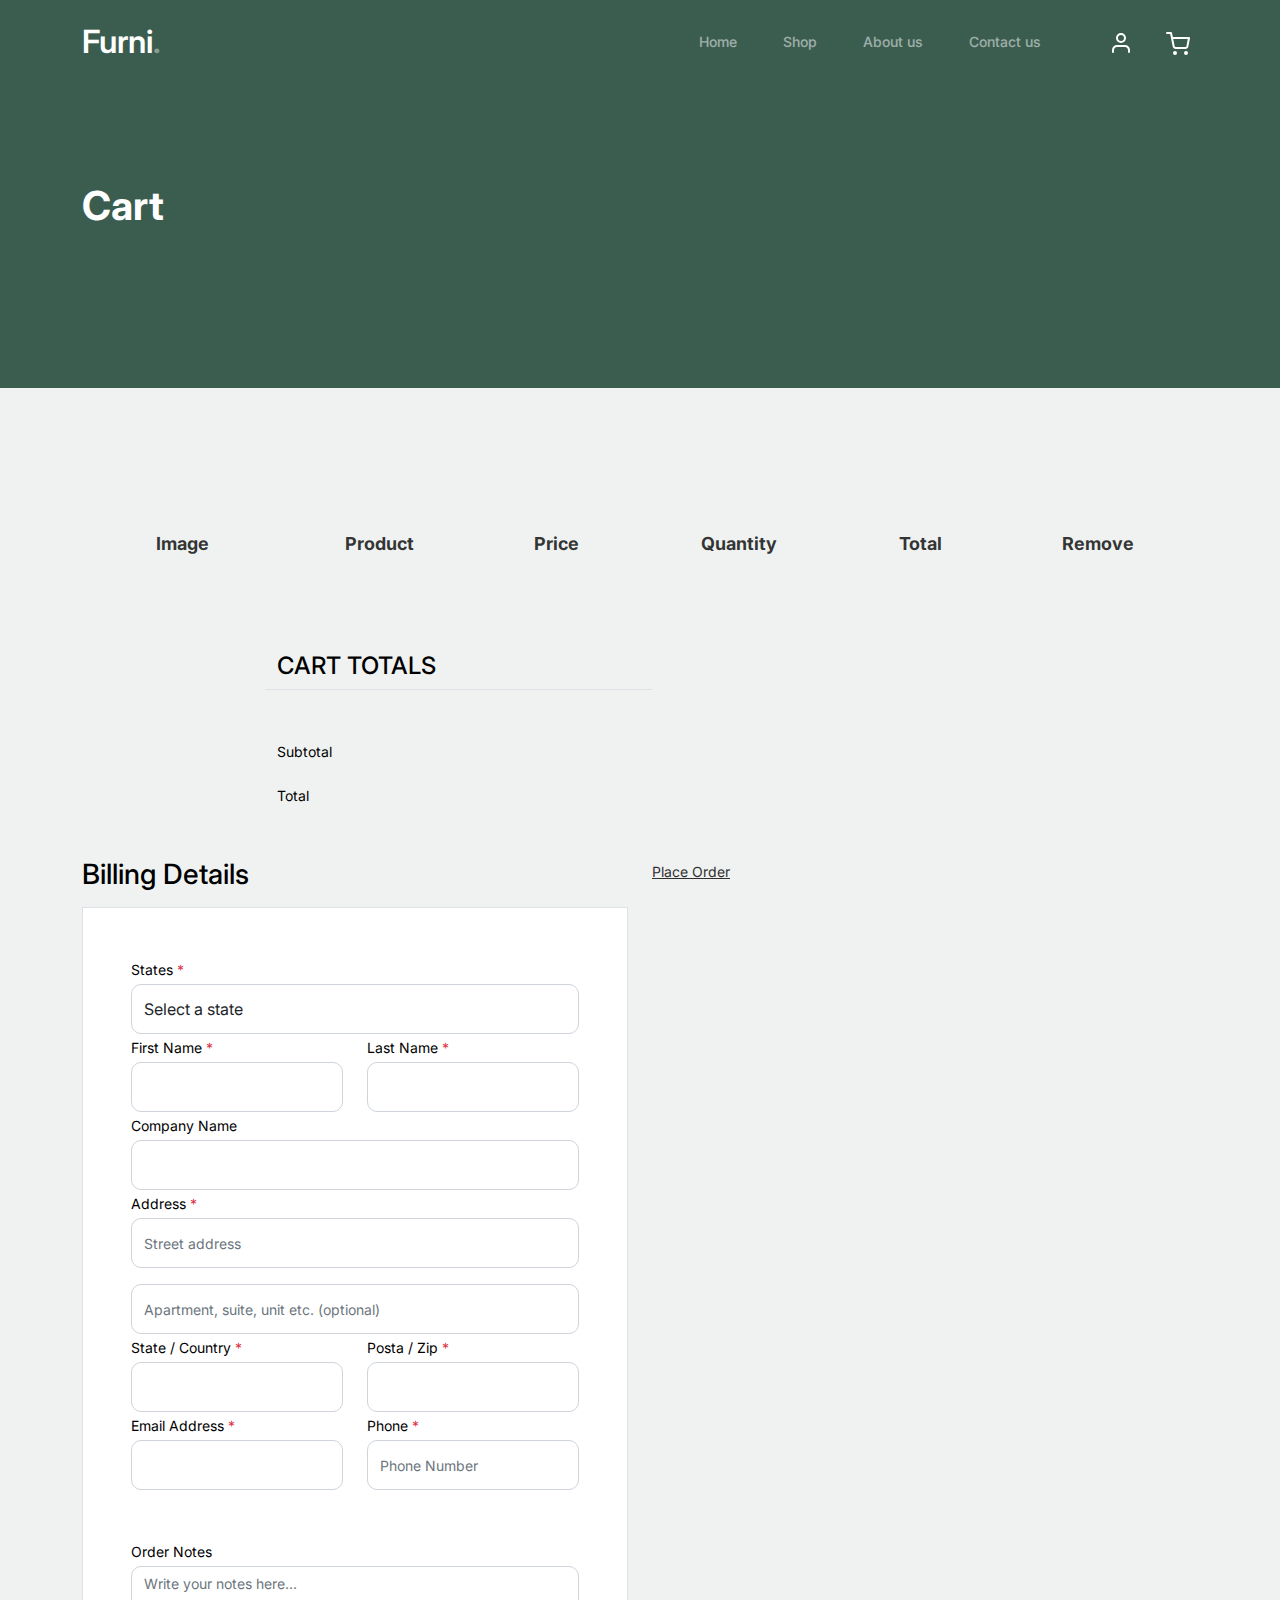
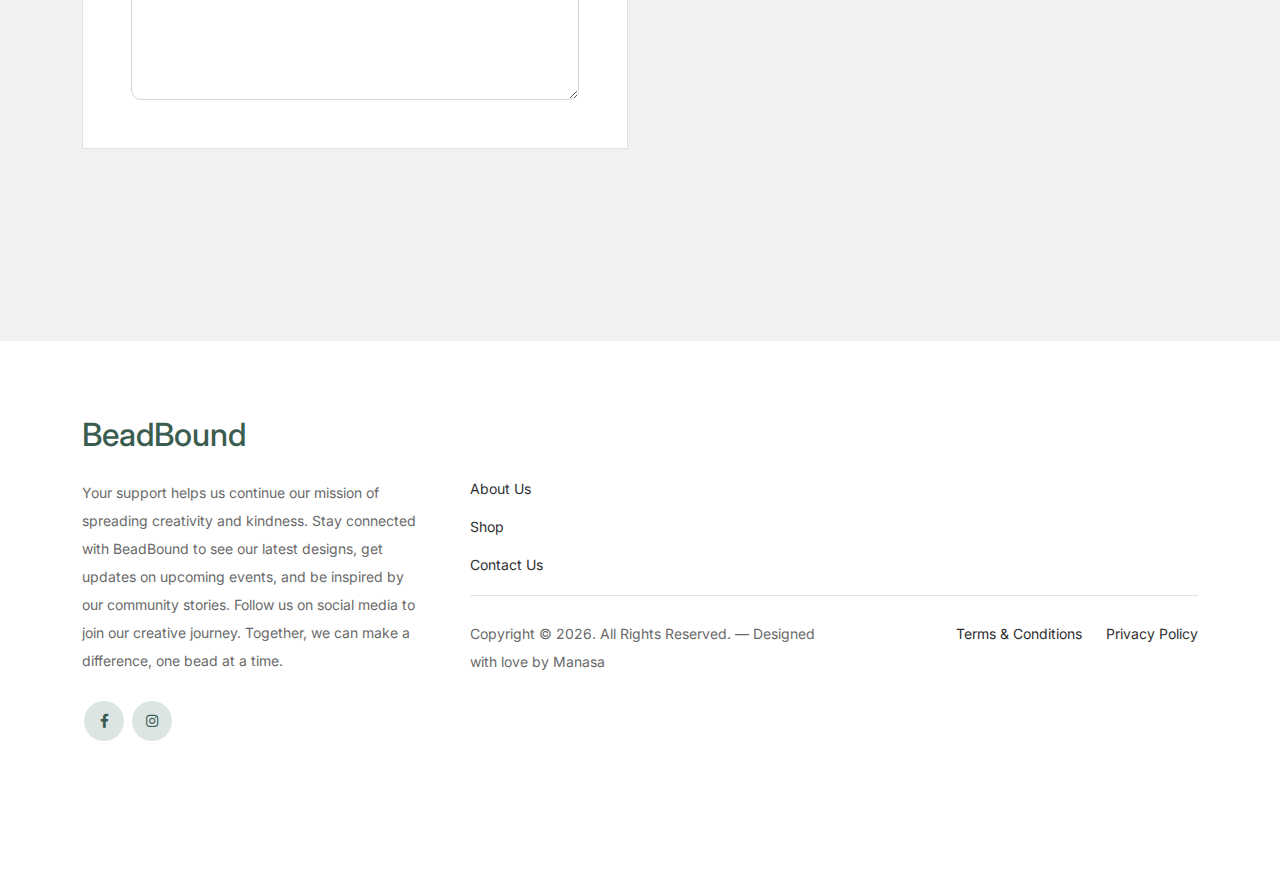
==== commit e4a3fdc0: "Update cart.html" ====
--- a/cart.html
+++ b/cart.html
@@ -362,8 +362,9 @@
 									</div>-->
 
 									<div class="form-group">
-										<button class="btn btn-black btn-lg py-3 btn-block" onclick="sendMail()">Place
-											Order</button>
+										<!--<button class="btn btn-black btn-lg py-3 btn-block" onclick="sendMail()">Place
+											Order</button>-->
+										<a href="https://wa.me/+14698807300/?text=Hello">Place Order</a>
 									</div>
 
 								</div>
@@ -511,4 +512,4 @@
 	</script>
 </body>
 
-</html>+</html>
